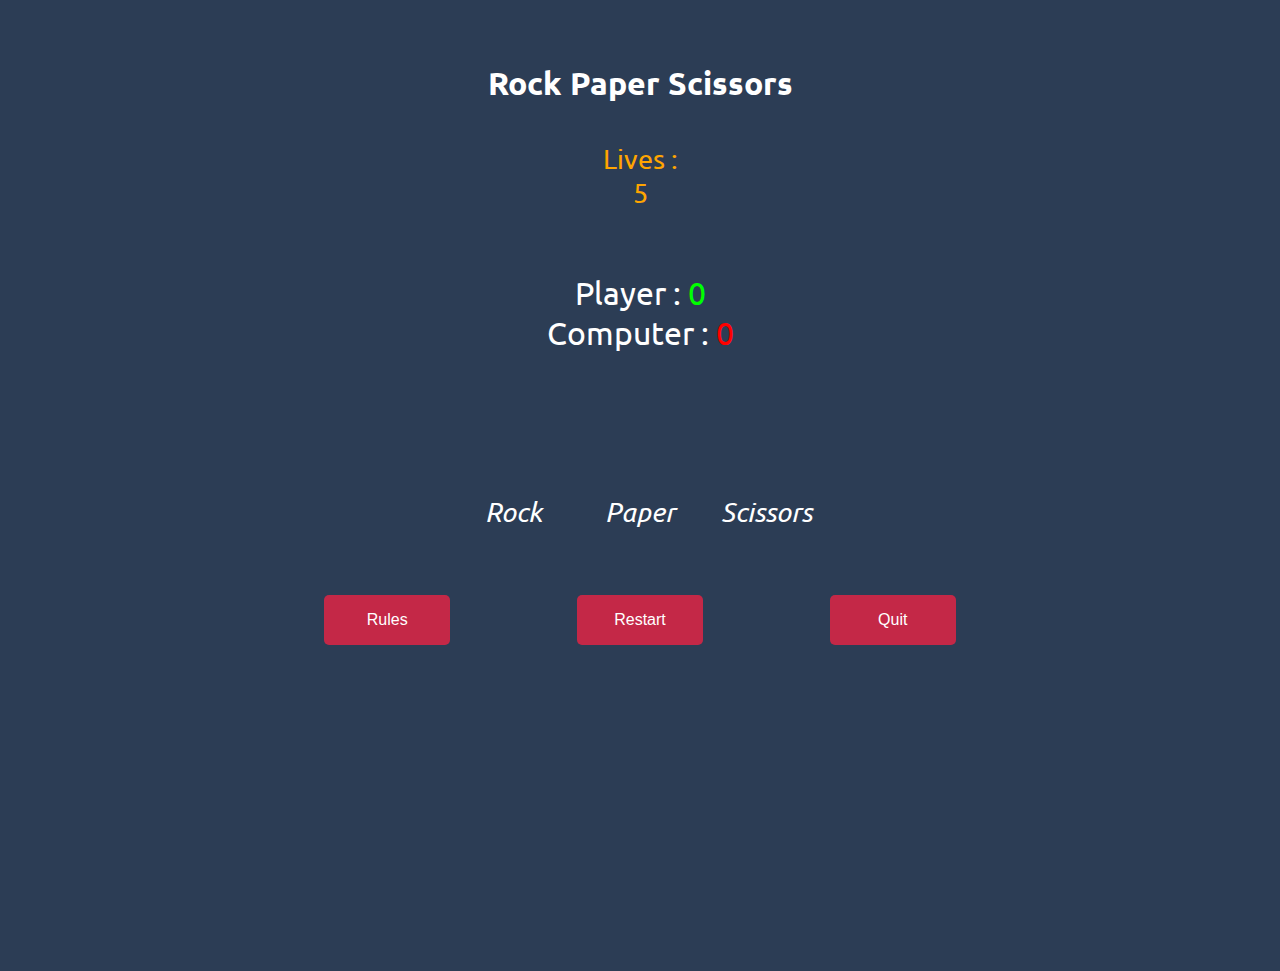
==== game.html @ a67b59ed "Change background" ====
<!DOCTYPE html>
<html lang="en">
<head>
    <meta charset="UTF-8">
    <meta http-equiv="X-UA-Compatible" content="IE=edge">
    <meta name="viewport" content="width=device-width, initial-scale=1.0">
    <!--Fontawesome and Google font links-->
    <link rel="stylesheet" href="https://use.fontawesome.com/releases/v5.7.2/css/all.css" integrity="sha384-fnmOCqbTlWIlj8LyTjo7mOUStjsKC4pOpQbqyi7RrhN7udi9RwhKkMHpvLbHG9Sr"
     crossorigin="anonymous">
    <link rel="preconnect" href="https://fonts.googleapis.com">
    <link rel="preconnect" href="https://fonts.gstatic.com" crossorigin>
    <link href="https://fonts.googleapis.com/css2?family=Ubuntu&display=swap" rel="stylesheet">
    <link rel="stylesheet" href="assets/css/style.css">
    <title>Rock|Paper|Scissors</title>
</head>
<body>
    <div class="wrapper">
    <header>
        <h1>Rock Paper Scissors </h1> 
    </header>

    <div class="player-lives">
        Lives :
        <span id="lives" data-player-lives>5</span>
    </div>
    
    <div class="score-board">
        <div>
            Player :
            <span class="result-score" data-player-score>0</span>
          </div>
          <div>
            Computer :
            <span id="red-text" class="result-score" data-computer-score>0</span>
          </div>
    </div>

    <div id="show-choice"></div>

    <div id="message"></div>

    <div class="choices">
        <button class="choice" data-selection="rock" aria-labelledby="Rock"><i class="fas fa-hand-rock"><p>Rock</p></i></button>
        <button class="choice" data-selection="paper" aria-labelledby="Paper"><i class="fas fa-hand-paper"><p>Paper</p></i></button>
        <button class="choice" data-selection="scissors" aria-labelledby="Scissors"><i class="fas fa-hand-scissors"><p>Scissors</p></i></button>
    </div>

    <div class="buttons">
        <button id="rules-modal-btn" class="button">Rules</button>
        <button id="restart-btn" class="button">Restart</button>
        <button id="quit-btn" class="button" onclick="document.location='index.html'">Quit</button>
    </div>
    <div id="rules-modal" class="modal">
        <div class="modal-content">
        <div class="modal-header">
            <span class="close">&times;</span>
            <h2>Rules:</h2>
        </div>
        <div class="modal-body">
            <p>Rock Smashes Scissors </p>
            <p>Scissors Cuts Paper </p>
            <p>Paper Covers Rock</p>
        </div>
        </div>
    </div>
    
    <div id="play-again-modal" class="modal">
        <div class="modal-content">
        <div class="modal-header">
            <span class="close"></span>
            <h2>Play Again:</h2>
        </div>
        <div class="modal-body">
            <p></p>
            <button id="play-again-btn" class="button">Play Again</button>
        </div>
        </div>
    </div>
    </div>

    <script src="assets/js/script.js"></script>
</body>
</html>
---- assets/css/style.css ----
body {
    /*background-image: url("../images/RPS-wallpaper.png");*/
    background-color: #2C3D55;
    color: #fff;
    font-family: 'Ubuntu', sans-serif;
    min-height: 100vh;
}

h1 {
    display: flex;
    justify-content: center;
    margin-top: 5%;
}

p {
    font-size: 1.5rem;
}

/*.wrapper {
  background-color: #2C3D55;
  padding-top: 1%;
  padding-bottom: 2%;
  height: 80%;
  width: 100%;
}*/

.player-lives {
    margin-top: 3%;
    font-size: 1.7rem;
    color: #FFA500;
    display: grid;
    justify-content: center;
    justify-items: center;
}

.score-board {
    display: flex;
    justify-content: center;
}

.choices {
    display: flex;
    justify-content: center;
    margin-top: 5%;
}

.choice {
    color: #fff;
    background: none;
    border: none;
    font-size: 5rem;
    flex-basis: 10%;
}

.choice:hover {
    color: #FFA500;
    transform: scale(1.3);
}

.score-board {
    margin-top: 5%;
    font-size: 2rem;
    display: grid;
    justify-content: center;
    justify-items: center;
  }

.result-score {
    color: #00FF00;
    font-size: 2rem;
  }

#show-choice {
    display: flex;
    justify-content: center;
    margin-top: 2%;
}

#message {
    display: flex;
    justify-content: center;
    margin-top: 2%;
    color: #FFA500;
}

.buttons {
    display: flex;
    justify-content: center;
    align-items: center;
}

.button {
    flex-basis: 10%;
    background: #C42847;
    font-size: 1rem;
    padding: 1em 2em;
    margin: 3% 5% 0 5%;
    color: #fff;
    border: 0;
    border-radius: 5px;
    cursor: pointer;
  }

.home-buttons {
    display: flex;
    flex-direction: column;
    justify-content: center;
    align-items: center;
}

.button:hover {
    background: #FFA500;
  }
  
.modal {
    display: none;
    position: fixed;
    z-index: 1;
    left: 0;
    top: 0;
    height: 100%;
    width: 100%;
    overflow: auto;
    background-color: rgba(0, 0, 0, 0.5);
  }
  
.modal-content {
    margin: 20% auto;
    width: 60%;
    animation-name: modalopen;
    animation-duration: var(--modal-duration);
  }
  
.modal-header h2,
.modal-footer h3 {
    margin: 0;
  }
  
.modal-header {
    display: flex;
    flex-basis: 10%;
    justify-content: center;
    padding: 2%;
    background-color: #C42847;
    color: #fff;
  }
  
.modal-body {
    display: flex;
    justify-content: center;
    align-items: center;
    flex-direction: column;
    background-color: #2C3D55;
    color: #fff;
  }
   
.close {
    font-size: 2rem;
    color: #fff;
  }
  
.close:hover,
.close:focus {
    color: #000;
    text-decoration: none;
    cursor: pointer;
  }

#play-again-btn {
  margin-bottom: 1em;
}

#message p {
    font-size: 1.7rem;
}

.choices p {
    font-family: 'Ubuntu', sans-serif;
    font-size: 1.7rem;
}

#red-text {
    color: red;
  }

.player-choice {
      color: #00FF00;
      font-size: 2rem;
  }

.computer-choice {
      color: red;
      font-size: 2rem;
  }
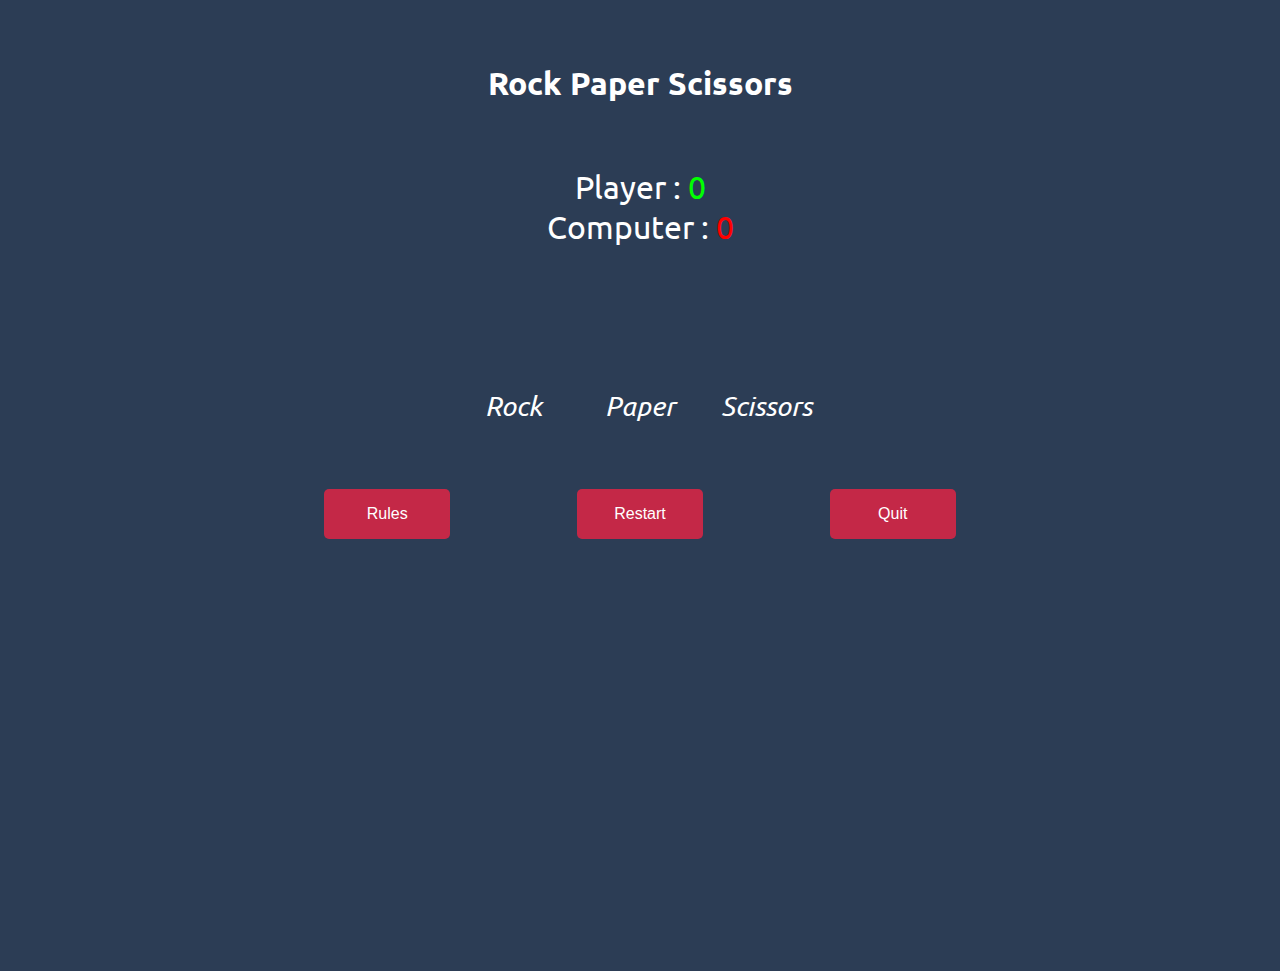
==== commit 3948f668: "Removed player lives div from game.html" ====
--- a/game.html
+++ b/game.html
@@ -18,11 +18,6 @@
     <header>
         <h1>Rock Paper Scissors </h1> 
     </header>
-
-    <div class="player-lives">
-        Lives :
-        <span id="lives" data-player-lives>5</span>
-    </div>
     
     <div class="score-board">
         <div>
@@ -71,7 +66,7 @@
             <h2>Play Again:</h2>
         </div>
         <div class="modal-body">
-            <p></p>
+            <p id="play-again-text"></p>
             <button id="play-again-btn" class="button">Play Again</button>
         </div>
         </div>
@@ -79,5 +74,4 @@
     </div>
 
     <script src="assets/js/script.js"></script>
-</body>
-</html>+</body>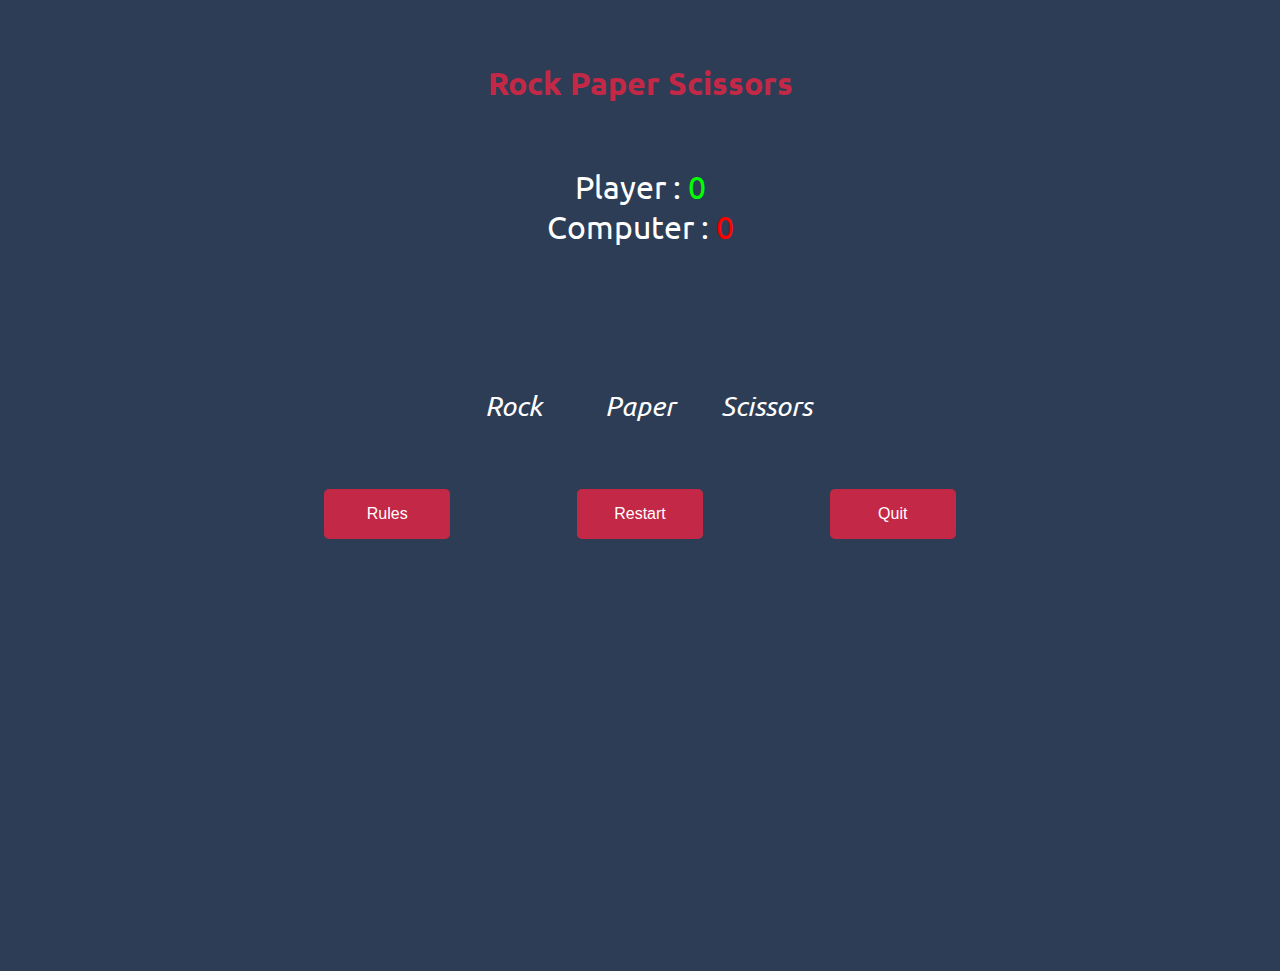
==== commit 6ccf92f9: "Add information box" ====
--- a/game.html
+++ b/game.html
@@ -14,9 +14,8 @@
     <title>Rock|Paper|Scissors</title>
 </head>
 <body>
-    <div class="wrapper">
     <header>
-        <h1>Rock Paper Scissors </h1> 
+        <h1><i class="fas fa-hand-rock"></i><i class="fas fa-hand-paper"></i><i class="fas fa-hand-scissors"></i>Rock Paper Scissors</h1>  
     </header>
     
     <div class="score-board">
@@ -52,9 +51,14 @@
             <h2>Rules:</h2>
         </div>
         <div class="modal-body">
-            <p>Rock Smashes Scissors </p>
+            <!--<p>Rock Smashes Scissors </p>
             <p>Scissors Cuts Paper </p>
-            <p>Paper Covers Rock</p>
+            <p>Paper Covers Rock</p>-->
+            <ul>
+                <li>Rock beats Scissors</li>
+                <li>Scissors beats Paper</li>
+                <li>Paper beats Rock</li>
+            </ul>
         </div>
         </div>
     </div>
@@ -63,7 +67,7 @@
         <div class="modal-content">
         <div class="modal-header">
             <span class="close"></span>
-            <h2>Play Again:</h2>
+            <h2 id="play-again-header"></h2>
         </div>
         <div class="modal-body">
             <p id="play-again-text"></p>
@@ -71,7 +75,6 @@
         </div>
         </div>
     </div>
-    </div>
 
     <script src="assets/js/script.js"></script>
 </body>--- a/assets/css/style.css
+++ b/assets/css/style.css
@@ -16,13 +16,13 @@
     font-size: 1.5rem;
 }
 
-/*.wrapper {
-  background-color: #2C3D55;
-  padding-top: 1%;
-  padding-bottom: 2%;
-  height: 80%;
-  width: 100%;
-}*/
+ul {
+  font-size: 1.5rem;
+}
+
+header h1 {
+  color: #C42847;
+}
 
 .player-lives {
     margin-top: 3%;
@@ -33,11 +33,6 @@
     justify-items: center;
 }
 
-.score-board {
-    display: flex;
-    justify-content: center;
-}
-
 .choices {
     display: flex;
     justify-content: center;
@@ -69,6 +64,14 @@
     color: #00FF00;
     font-size: 2rem;
   }
+
+#information {
+  display: flex;
+  justify-content: center;
+  align-items: center;
+  flex-direction: column;
+  padding: 1% 1% 1%;
+}
 
 #show-choice {
     display: flex;
@@ -106,6 +109,22 @@
     flex-direction: column;
     justify-content: center;
     align-items: center;
+}
+
+.home-button {
+  width: 20%;
+  background: #C42847;
+  font-size: 1.5rem;
+  padding: 1em 2em;
+  margin: 3% 5% 0 5%;
+  color: #fff;
+  border: 0;
+  border-radius: 5px;
+  cursor: pointer;
+}
+
+.home-button:hover {
+  background: #FFA500;
 }
 
 .button:hover {
@@ -171,7 +190,7 @@
 }
 
 #message p {
-    font-size: 1.7rem;
+    font-size: 2rem;
 }
 
 .choices p {
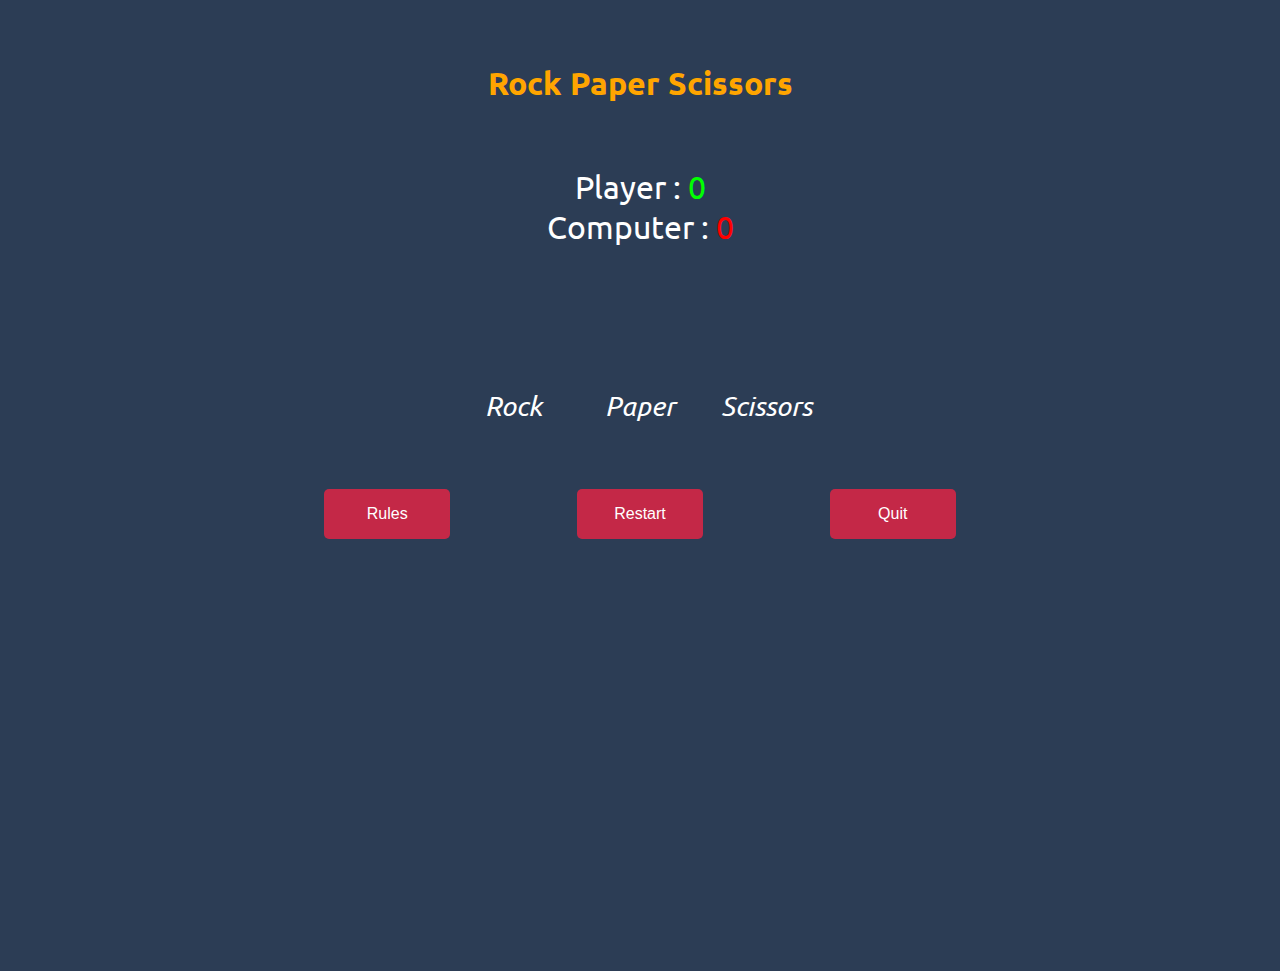
==== commit 82ff8107: "Add comments to all files" ====
--- a/game.html
+++ b/game.html
@@ -14,10 +14,12 @@
     <title>Rock|Paper|Scissors</title>
 </head>
 <body>
+    <!--Header-->
     <header>
         <h1><i class="fas fa-hand-rock"></i><i class="fas fa-hand-paper"></i><i class="fas fa-hand-scissors"></i>Rock Paper Scissors</h1>  
     </header>
     
+    <!--Scoreboard Section-->
     <div class="score-board">
         <div>
             Player :
@@ -29,21 +31,27 @@
           </div>
     </div>
 
+    <!--Show player and computer choice-->
     <div id="show-choice"></div>
 
+    <!--Show message to the player to tell them if they won/lost/drawed the round-->
     <div id="message"></div>
 
+    <!--Rock, Paper and Scissor buttons for the player to choose-->
     <div class="choices">
         <button class="choice" data-selection="rock" aria-labelledby="Rock"><i class="fas fa-hand-rock"><p>Rock</p></i></button>
         <button class="choice" data-selection="paper" aria-labelledby="Paper"><i class="fas fa-hand-paper"><p>Paper</p></i></button>
         <button class="choice" data-selection="scissors" aria-labelledby="Scissors"><i class="fas fa-hand-scissors"><p>Scissors</p></i></button>
     </div>
 
+    <!--The Rules, Restart and Quit buttons-->
     <div class="buttons">
         <button id="rules-modal-btn" class="button">Rules</button>
         <button id="restart-btn" class="button">Restart</button>
         <button id="quit-btn" class="button" onclick="document.location='index.html'">Quit</button>
     </div>
+
+    <!--The rules modal-->
     <div id="rules-modal" class="modal">
         <div class="modal-content">
         <div class="modal-header">
@@ -63,6 +71,7 @@
         </div>
     </div>
     
+    <!--The Play again modal which is shown when the player wins or loses the game-->
     <div id="play-again-modal" class="modal">
         <div class="modal-content">
         <div class="modal-header">
@@ -76,5 +85,6 @@
         </div>
     </div>
 
+    <!--The Javascript-->
     <script src="assets/js/script.js"></script>
 </body>--- a/assets/css/style.css
+++ b/assets/css/style.css
@@ -1,5 +1,4 @@
 body {
-    /*background-image: url("../images/RPS-wallpaper.png");*/
     background-color: #2C3D55;
     color: #fff;
     font-family: 'Ubuntu', sans-serif;
@@ -21,17 +20,10 @@
 }
 
 header h1 {
-  color: #C42847;
-}
-
-.player-lives {
-    margin-top: 3%;
-    font-size: 1.7rem;
-    color: #FFA500;
-    display: grid;
-    justify-content: center;
-    justify-items: center;
-}
+  color: #FFA500;
+}
+
+/* The player choices buttons */
 
 .choices {
     display: flex;
@@ -52,6 +44,8 @@
     transform: scale(1.3);
 }
 
+/* The Score Board */
+
 .score-board {
     margin-top: 5%;
     font-size: 2rem;
@@ -64,6 +58,8 @@
     color: #00FF00;
     font-size: 2rem;
   }
+
+/* The Information section */
 
 #information {
   display: flex;
@@ -73,11 +69,15 @@
   padding: 1% 1% 1%;
 }
 
+/* The users choice section */
+
 #show-choice {
     display: flex;
     justify-content: center;
     margin-top: 2%;
 }
+
+/* The message section */
 
 #message {
     display: flex;
@@ -85,6 +85,8 @@
     margin-top: 2%;
     color: #FFA500;
 }
+
+/* The buttons */
 
 .buttons {
     display: flex;
@@ -130,6 +132,8 @@
 .button:hover {
     background: #FFA500;
   }
+
+  /* The modals */
   
 .modal {
     display: none;
@@ -150,8 +154,7 @@
     animation-duration: var(--modal-duration);
   }
   
-.modal-header h2,
-.modal-footer h3 {
+.modal-header h2 {
     margin: 0;
   }
   
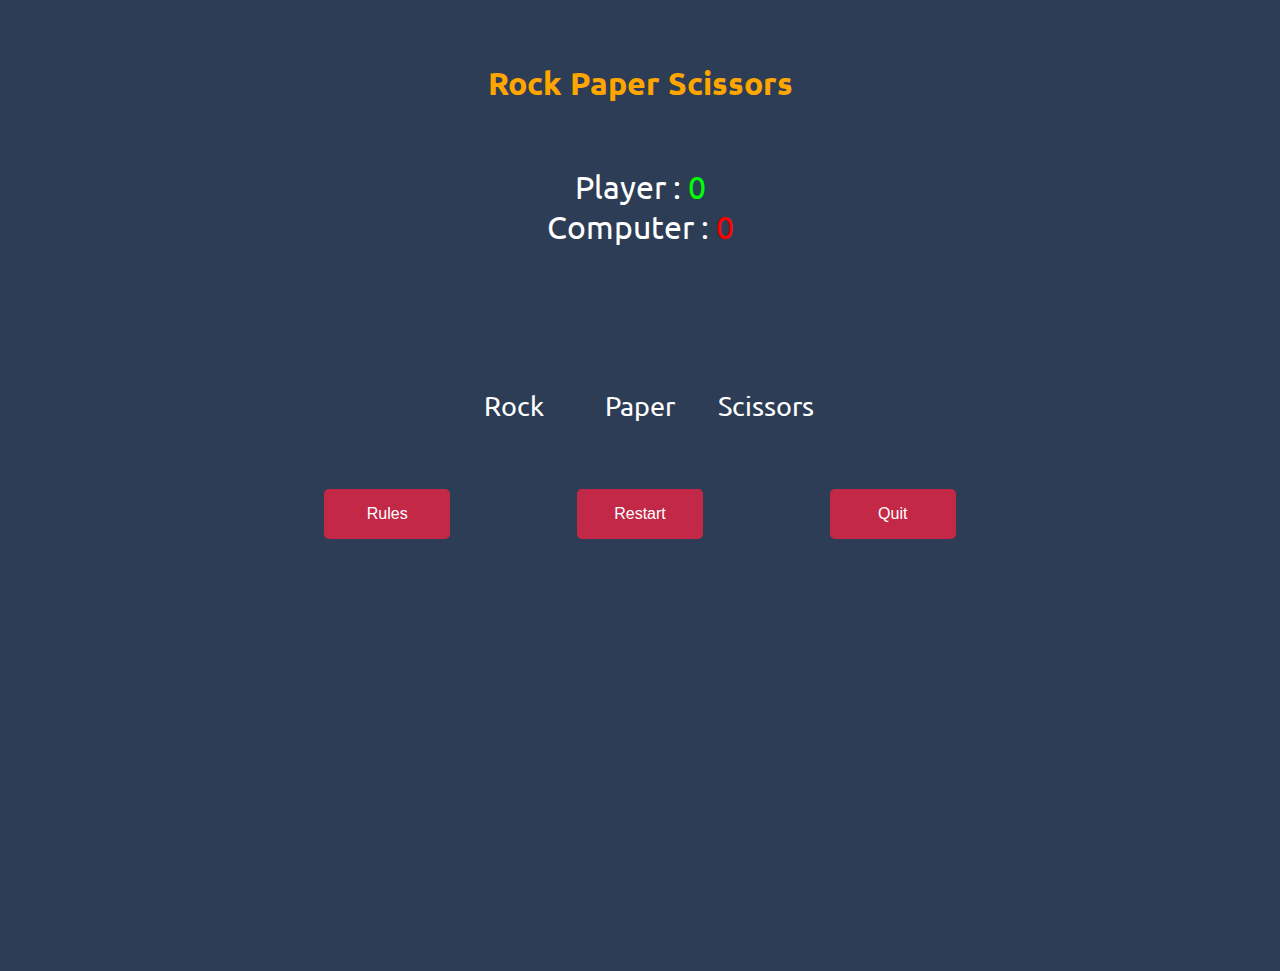
==== commit cd2950b0: "Add validator testing and deployment to readme file" ====
--- a/game.html
+++ b/game.html
@@ -10,6 +10,11 @@
     <link rel="preconnect" href="https://fonts.googleapis.com">
     <link rel="preconnect" href="https://fonts.gstatic.com" crossorigin>
     <link href="https://fonts.googleapis.com/css2?family=Ubuntu&display=swap" rel="stylesheet">
+    <!--SEO Optimization-->
+    <meta name="description" content="Rock Paper Scissors">
+    <meta name="keywords" content="game, fun, rock, paper, scissors">
+    <meta name="author" content="Rock Paper Scissors">
+    <!--CSS Stylesheet-->
     <link rel="stylesheet" href="assets/css/style.css">
     <title>Rock|Paper|Scissors</title>
 </head>
@@ -39,9 +44,9 @@
 
     <!--Rock, Paper and Scissor buttons for the player to choose-->
     <div class="choices">
-        <button class="choice" data-selection="rock" aria-labelledby="Rock"><i class="fas fa-hand-rock"><p>Rock</p></i></button>
-        <button class="choice" data-selection="paper" aria-labelledby="Paper"><i class="fas fa-hand-paper"><p>Paper</p></i></button>
-        <button class="choice" data-selection="scissors" aria-labelledby="Scissors"><i class="fas fa-hand-scissors"><p>Scissors</p></i></button>
+        <button class="choice" data-selection="rock" aria-label="Rock"><i class="fas fa-hand-rock"></i><p>Rock</p></button>
+        <button class="choice" data-selection="paper" aria-label="Paper"><i class="fas fa-hand-paper"></i><p>Paper</p></button>
+        <button class="choice" data-selection="scissors" aria-label="Scissors"><i class="fas fa-hand-scissors"></i><p>Scissors</p></button>
     </div>
 
     <!--The Rules, Restart and Quit buttons-->
--- a/assets/css/style.css
+++ b/assets/css/style.css
@@ -8,6 +8,7 @@
 h1 {
     display: flex;
     justify-content: center;
+    align-items: center;
     margin-top: 5%;
 }
 
@@ -28,6 +29,7 @@
 .choices {
     display: flex;
     justify-content: center;
+    align-items: center;
     margin-top: 5%;
 }
 
@@ -62,11 +64,14 @@
 /* The Information section */
 
 #information {
+  width: 70%;
+  margin-right: auto;
+  margin-left: auto;
   display: flex;
   justify-content: center;
   align-items: center;
   flex-direction: column;
-  padding: 1% 1% 1%;
+  padding: 1%;
 }
 
 /* The users choice section */
@@ -74,6 +79,7 @@
 #show-choice {
     display: flex;
     justify-content: center;
+    align-items: center;
     margin-top: 2%;
 }
 
@@ -82,6 +88,7 @@
 #message {
     display: flex;
     justify-content: center;
+    align-items: center;
     margin-top: 2%;
     color: #FFA500;
 }
@@ -115,6 +122,8 @@
 
 .home-button {
   width: 20%;
+  margin-right: auto;
+  margin-left: auto;
   background: #C42847;
   font-size: 1.5rem;
   padding: 1em 2em;
@@ -172,6 +181,7 @@
     justify-content: center;
     align-items: center;
     flex-direction: column;
+    padding: 5%;
     background-color: #2C3D55;
     color: #fff;
   }
@@ -214,4 +224,49 @@
       color: red;
       font-size: 2rem;
   }
-  +
+/* Media Querys */  
+
+/* Media query at 720 px */ 
+  
+@media screen and (max-width: 720px) {
+    .home-button {
+      width: max-content;
+    }
+  }
+
+/* Media query at 685 px */ 
+
+@media screen and (max-width: 685px) {
+  #information {
+    width: 80%;
+  }
+}
+
+/* Media query at 500 px */ 
+
+@media screen and (max-width: 500px) {
+  #information {
+    width: 90%;
+  }
+
+  #show-choice {
+    width: 90%;
+    margin-right: auto;
+    margin-left: auto;
+  }
+
+  #message {
+    width: 90%;
+    margin-right: auto;
+    margin-left: auto;
+  }
+}
+
+/* Media query at 400 px */ 
+
+@media screen and (max-width: 400px) {
+  .buttons {
+    flex-direction: column;
+  }
+}
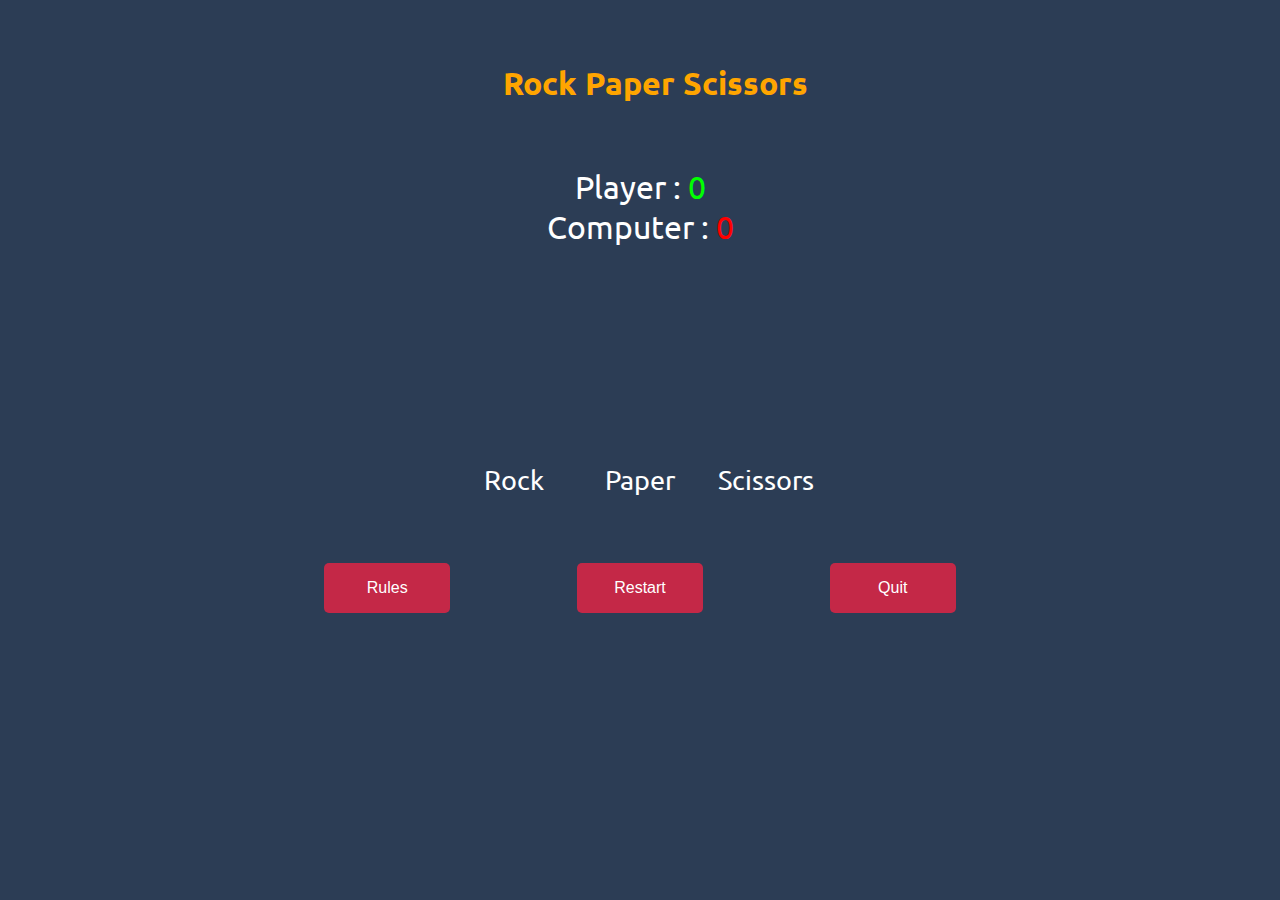
==== commit a1b6fa8e: "Fixed 'x' positioning for rules modal, add padding to icons for header and add to content to rules m" ====
--- a/game.html
+++ b/game.html
@@ -60,8 +60,8 @@
     <div id="rules-modal" class="modal">
         <div class="modal-content">
         <div class="modal-header">
+            <h2 id="header-spacing">Rules:</h2>
             <span class="close">&times;</span>
-            <h2>Rules:</h2>
         </div>
         <div class="modal-body">
             <!--<p>Rock Smashes Scissors </p>
@@ -72,6 +72,7 @@
                 <li>Scissors beats Paper</li>
                 <li>Paper beats Rock</li>
             </ul>
+            <p>The first to 7 points wins the game!</p>
         </div>
         </div>
     </div>
--- a/assets/css/style.css
+++ b/assets/css/style.css
@@ -2,7 +2,6 @@
     background-color: #2C3D55;
     color: #fff;
     font-family: 'Ubuntu', sans-serif;
-    min-height: 100vh;
 }
 
 h1 {
@@ -24,6 +23,14 @@
   color: #FFA500;
 }
 
+/* Font awesome Icons */
+
+.fa, .fas {
+  font-weight: 900;
+  padding-left: 5px;
+  padding-right: 5px;
+}
+
 /* The player choices buttons */
 
 .choices {
@@ -37,13 +44,13 @@
     color: #fff;
     background: none;
     border: none;
-    font-size: 5rem;
+    font-size: 4rem;
     flex-basis: 10%;
 }
 
 .choice:hover {
     color: #FFA500;
-    transform: scale(1.3);
+    transform: scale(1.2);
 }
 
 /* The Score Board */
@@ -181,7 +188,7 @@
     justify-content: center;
     align-items: center;
     flex-direction: column;
-    padding: 5%;
+    padding: 3%;
     background-color: #2C3D55;
     color: #fff;
   }
@@ -198,6 +205,11 @@
     cursor: pointer;
   }
 
+#header-spacing {
+  flex-grow: 0.99;
+  text-align: center;
+}
+
 #play-again-btn {
   margin-bottom: 1em;
 }
@@ -269,4 +281,8 @@
   .buttons {
     flex-direction: column;
   }
-}
+
+  .choice {
+    font-size: 3rem;
+  }
+}
